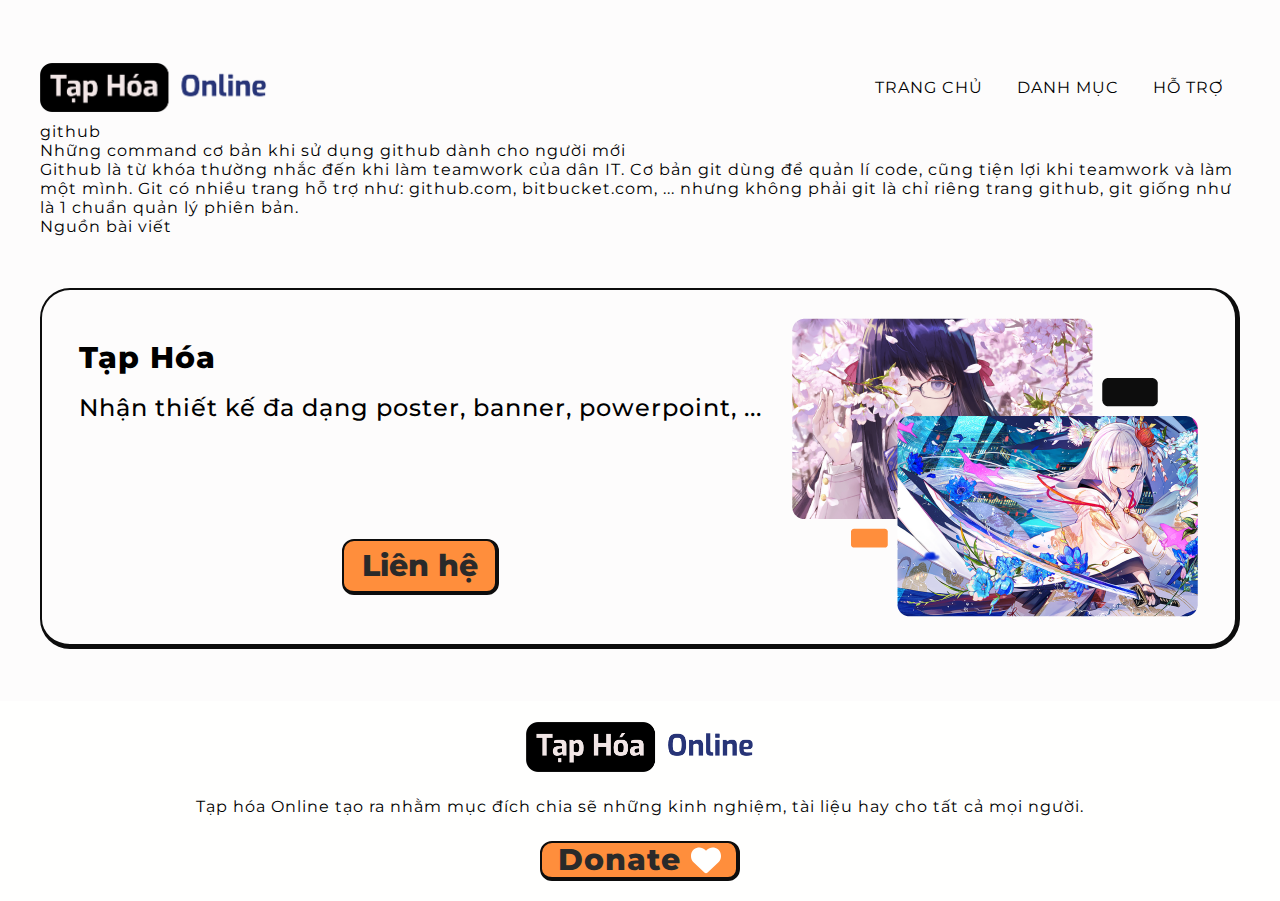
==== github_newbie.html @ ab63b9bc "up" ====
<!DOCTYPE html>
<html lang="en">
<head>
    <meta charset="UTF-8">
    <meta http-equiv="X-UA-Compatible" content="IE=edge">
    <meta name="viewport" content="width=device-width, initial-scale=1.0">
    <link rel="stylesheet" href="./css/index.css">
    <link rel="Icon" href="./img/web-TapHoa/logo-TapHoa.png" type="image/png">
    <title>Git cơ bản</title>
</head>
<body>
    <!-- header -->
    <header class="header container">
        <nav class="header__navbar">

            <a href="./index.html">
                <div class="logo">
                    <img src="./img/web-TapHoa/web-logo-TapHoa.png" alt="">
                </div>
            </a> 

            <div class="nav__menu">
                <ul class="menu__list">
                    <li class="nav__link current">
                        <a href="./index.html">Trang chủ</a>
                    </li>
                    <li class="nav__link">
                        <a href="#">Danh mục</a>
                    </li>
                    <li class="nav__link">
                        <a href="#">Hỗ trợ</a>
                    </li>
                </ul>
            </div>
            
        </nav>
    </header>
    <div class="post__content container">
        <div class="category git">github</div>
        <div class="content__title">Những command cơ bản khi sử dụng github dành cho người mới</div>
        <div class="content__description">Github là từ khóa thường nhắc đến khi làm teamwork của dân IT. Cơ bản git dùng để quản lí code, cũng tiện lợi khi teamwork và làm một mình. Git có nhiều trang hỗ trợ như: github.com, bitbucket.com, ... nhưng không phải git là chỉ riêng trang github, git giống như là 1 chuẩn quản lý phiên bản.</div>
        <div class="content__image">

        </div>
        <div class="content">
            
                
        </div>
    </div>
    <div class="outer container">
        <div id="line"></div>
        <div class="outer__list">
            <div class="outer__link">

            </div>
            <div class="outer__link">

            </div>
            <div class="reference">
                <a href="https://gist.github.com/Haosvit/bc64d8b83ea684b510063f45bd99111b">
                    <span>Nguồn bài viết</span>
                </a>
            </div>
        </div>
    </div>
    <div class="btn__returnHome">

    </div>
    <div class="oder__design container Mgt-big">
        <div class="oder__content">
            <div class="oder__wrapper">
                <div class="substance Mgb-big">
                    <span class="substance__title">Tạp Hóa</span>
                    <span class="substance__description">Nhận thiết kế đa dạng poster, banner, powerpoint, ...</span>
                </div>
                
                <button class="btn__oder Bdr-min ">
                    <a href="#" class="btn__oder--text">Liên hệ</a>
                </button>
            </div>
            <div class="oder__image">
                <div class="order__image">
                    <img src="./img/web-TapHoa/oder__image.png" alt="">
                </div>
            </div>
        </div>

    </div>
    <footer>
        <div class="footer Mgt-big">
            <div class="footer__wrapper">
                <a href="#" class="logo Pdb-midle">
                    <img src="./img/web-TapHoa/web-logo-TapHoa.png" alt="">
                </a>
                <div class="footer__title Pdb-midle">
                    <span>Tạp hóa Online tạo ra nhằm mục đích chia sẽ những kinh nghiệm, tài liệu hay cho tất cả mọi người.</span>
                </div>
                <a href="#" class="btn__donate btn__donate--select Bdr-min">
                    <span class="btn__donate--text">Donate</span>
                    <i class="footer__icon">
                        <svg class="footer__icon--link" xmlns="http://www.w3.org/2000/svg" viewBox="0 0 512 512"><path d="M47.6 300.4L228.3 469.1c7.5 7 17.4 10.9 27.7 10.9s20.2-3.9 27.7-10.9L464.4 300.4c30.4-28.3 47.6-68 47.6-109.5v-5.8c0-69.9-50.5-129.5-119.4-141C347 36.5 300.6 51.4 268 84L256 96 244 84c-32.6-32.6-79-47.5-124.6-39.9C50.5 55.6 0 115.2 0 185.1v5.8c0 41.5 17.2 81.2 47.6 109.5z"/></svg>
                    </i>
                </a href="#">
            </div>
        </div>
    </footer>

    
</body>
</html>
---- css/index.css ----
:root{
    --primary: #0D0D0D;
    --secondary: #FF8E3C;
    --paragraph: #2A2A2A;
    --background:#FDFCFC;
    --background-white:#FFFFFE;
    --font-size-xsm: 1.2rem;
    --font-size-sm: 1.6rem;
    --font-size-md: 2.4rem;
    --font-size-lg: 3rem;
    --font-size-xl: 4rem;
    --gap: 2rem;
    --margin-sm: 2rem;
    --margin-md: 3rem;
    --item-min-hight-sm: 20rem;
    --item-min-hghit-md: 30rem;
}
/* scrolbar */
body::-webkit-scrollbar {
    width: 10px;
}
body::-webkit-scrollbar-thumb{
    background-color: var(--secondary);
    border-radius: 100rem;
}
body::-webkit-scrollbar-track {
    background-color: var(--paragraph);
}

/* base css */
@font-face {
    font-family: 'Montserrat';
    src: url('../fonts/Montserrat-Black.woff2') format('woff2'),
        url('../fonts/Montserrat-Black.woff') format('woff');
    font-weight: 900;
    font-style: normal;
    font-display: swap;
}

@font-face {
    font-family: 'Montserrat';
    src: url('../fonts/Montserrat-BoldItalic.woff2') format('woff2'),
        url('../fonts/Montserrat-BoldItalic.woff') format('woff');
    font-weight: bold;
    font-style: italic;
    font-display: swap;
}

@font-face {
    font-family: 'Montserrat';
    src: url('../fonts/Montserrat-Bold.woff2') format('woff2'),
        url('../fonts/Montserrat-Bold.woff') format('woff');
    font-weight: bold;
    font-style: normal;
    font-display: swap;
}

@font-face {
    font-family: 'Montserrat';
    src: url('../fonts/Montserrat-BlackItalic.woff2') format('woff2'),
        url('../fonts/Montserrat-BlackItalic.woff') format('woff');
    font-weight: 900;
    font-style: italic;
    font-display: swap;
}

@font-face {
    font-family: 'Montserrat';
    src: url('../fonts/Montserrat-ExtraLight.woff2') format('woff2'),
        url('../fonts/Montserrat-ExtraLight.woff') format('woff');
    font-weight: 200;
    font-style: normal;
    font-display: swap;
}

@font-face {
    font-family: 'Montserrat';
    src: url('../fonts/Montserrat-ExtraLightItalic.woff2') format('woff2'),
        url('../fonts/Montserrat-ExtraLightItalic.woff') format('woff');
    font-weight: 200;
    font-style: italic;
    font-display: swap;
}

@font-face {
    font-family: 'Montserrat';
    src: url('../fonts/Montserrat-Italic.woff2') format('woff2'),
        url('../fonts/Montserrat-Italic.woff') format('woff');
    font-weight: normal;
    font-style: italic;
    font-display: swap;
}

@font-face {
    font-family: 'Montserrat';
    src: url('../fonts/Montserrat-ExtraBoldItalic.woff2') format('woff2'),
        url('../fonts/Montserrat-ExtraBoldItalic.woff') format('woff');
    font-weight: bold;
    font-style: italic;
    font-display: swap;
}

@font-face {
    font-family: 'Montserrat';
    src: url('../fonts/Montserrat-ExtraBold.woff2') format('woff2'),
        url('../fonts/Montserrat-ExtraBold.woff') format('woff');
    font-weight: bold;
    font-style: normal;
    font-display: swap;
}

@font-face {
    font-family: 'Montserrat';
    src: url('../fonts/Montserrat-Light.woff2') format('woff2'),
        url('../fonts/Montserrat-Light.woff') format('woff');
    font-weight: 300;
    font-style: normal;
    font-display: swap;
}

@font-face {
    font-family: 'Montserrat';
    src: url('../fonts/Montserrat-SemiBold.woff2') format('woff2'),
        url('../fonts/Montserrat-SemiBold.woff') format('woff');
    font-weight: 600;
    font-style: normal;
    font-display: swap;
}

@font-face {
    font-family: 'Montserrat';
    src: url('../fonts/Montserrat-MediumItalic.woff2') format('woff2'),
        url('../fonts/Montserrat-MediumItalic.woff') format('woff');
    font-weight: 500;
    font-style: italic;
    font-display: swap;
}

@font-face {
    font-family: 'Montserrat';
    src: url('../fonts/Montserrat-LightItalic.woff2') format('woff2'),
        url('../fonts/Montserrat-LightItalic.woff') format('woff');
    font-weight: 300;
    font-style: italic;
    font-display: swap;
}

@font-face {
    font-family: 'Montserrat';
    src: url('../fonts/Montserrat-Medium.woff2') format('woff2'),
        url('../fonts/Montserrat-Medium.woff') format('woff');
    font-weight: 500;
    font-style: normal;
    font-display: swap;
}

@font-face {
    font-family: 'Montserrat';
    src: url('../fonts/Montserrat-Regular.woff2') format('woff2'),
        url('../fonts/Montserrat-Regular.woff') format('woff');
    font-weight: normal;
    font-style: normal;
    font-display: swap;
}

@font-face {
    font-family: 'Montserrat';
    src: url('../fonts/Montserrat-ThinItalic.woff2') format('woff2'),
        url('../fonts/Montserrat-ThinItalic.woff') format('woff');
    font-weight: 100;
    font-style: italic;
    font-display: swap;
}

@font-face {
    font-family: 'Montserrat';
    src: url('../fonts/Montserrat-Thin.woff2') format('woff2'),
        url('../fonts/Montserrat-Thin.woff') format('woff');
    font-weight: 100;
    font-style: normal;
    font-display: swap;
}

@font-face {
    font-family: 'Montserrat';
    src: url('../fonts/Montserrat-SemiBoldItalic.woff2') format('woff2'),
        url('../fonts/Montserrat-SemiBoldItalic.woff') format('woff');
    font-weight: 600;
    font-style: italic;
    font-display: swap;
}


/* base style in css */
* {
    box-sizing: border-box;
    margin: 0;
    padding: 0;
}
html {
    position: relative;
    font-size: 62.5%;
    font-family: 'Montserrat', sans-serif;
    height: 100%;
}
::selection {
    color: var(--secondary);
    background: var(--background-white);
}
.container {
    max-width: 120rem;
    margin: 0 auto;
}
body {
    font-size: var(--font-size-sm);
    letter-spacing: 1px;
    background-color: var(--background);
}
a {
    text-decoration: none;
    color: inherit;
}
h1, h2, h3, h4, a, img, .btn__donate--select {
    -webkit-user-select: none;
    -ms-user-select: none;
    user-select: none;
}
img {
    max-height: 100%;
    display: block;
}
ul {
    list-style: none;
}
input, button {
    font: inherit;
    color: inherit;
    border: none;
    background-color: transparent;
    outline: none;
}
i {
    font-size: var(--font-size-md);
}
/* swiper */
.swiper {
    width: 100%;
    height: 100%;
}

.swiper-slide {
    text-align: center;
    font-size: 18px;
    background: #fff;

    /* Center slide text vertically */
    display: -webkit-box;
    display: -ms-flexbox;
    display: -webkit-flex;
    display: flex;
    -webkit-box-pack: center;
    -ms-flex-pack: center;
    -webkit-justify-content: center;
    justify-content: center;
    -webkit-box-align: center;
    -ms-flex-align: center;
    -webkit-align-items: center;
    align-items: center;
}
.swiper-slide img {
    display: block;
    width: 100%;
    height: 100%;
    object-fit: cover;
}

.swiper-controls{
    width: 3.5rem;
    height: 3.5rem;
    border-radius: 6px;
    background-color: var(--secondary);
}

.swiper-controls::after{
    color: var(--thirdary-color);
}
.swiper-pagination-bullet{
    background-color: var(--primary);
}
/* close swiper */

/* boostrap self */
.Pdt-big {
    padding-top: 52px;
}
.Mgt-big{
    margin-top: 52px;
}
.Pdb-min {
    padding-bottom: 10px;
}
.Pdb-midle{
    padding-bottom: 25px;
}
.Mgb-big {
    margin-bottom: 6.5rem;
}
.Bdr-min{
    border-radius: 12px;
}

/* close base css */

/* header */
.header {
    position: sticky;
    position: -webkit-sticky;
    top:0;
    left: 0;
    width: 100%;
    background-color: var(--background);
    z-index: 999;
}
.header__navbar {
    display: flex;
    align-items: center;
    justify-content: space-between;
    margin-top: 53px;
    padding: 10px 0 10px 0;
}
/* logo */
.logo img {
    max-width: 227.32px;
}
/* menu */
.menu__list{
    display: flex;
    position: relative;
}
.nav__link{
    display: block;
    text-decoration: none;
    text-transform: uppercase;
    font-weight: 800px;
    padding: 7px;
    margin: 0 10px;
}
.nav__link:hover{
    color: var(--secondary);
}
/* banner */
.banners {
    display: flex;
    align-self: center;
    padding-top: 53px;
}
.banner__menu{
    display: flex;
    max-height: 283px;
}
.banner__item--left{
    width: 704px;
}
.banner__item--left img{
    max-width: 100%;
    height: 100%;
    background-position: center;
}
.banner__item--right{
    padding-left: 12px;
}
.banner__item--right img {
    max-width: 484px;
}
.banner__item--left img, 
.banner__item--right img{
    border-radius: 12px;
    object-fit: cover;
}
/* post */
.title {
    position: relative;
    font-size: var(--font-size-lg);
}
h2:after {
    content: attr(data-name);
    font-size: var(--font-size-xl);
    text-transform: uppercase;
    opacity: .1;
    color: var(--primary);
    position: absolute;
    top: 1.5rem;
    left: 2rem;
}

/* content post */
.posts{
    display: flex;
    height: 262px;
}
.post__link {
    border-radius: 12px;
}
.post__link img {
    height: 262px;
    width: 100%;
    object-fit: cover;
}

/* source design */
.sources {
    position: relative;
    /* height: 386px; */
}
.source__wrapper{
    display: grid;
    grid-template-columns: repeat(4,1fr);
    width: 100%;
}
.source__link img{
    width: 290px; 
    height: 315px;
    object-fit: cover;
}
/* btn viewMore */
.btn__viewMore {
    display: flex;
    justify-content: flex-end;
    font-size:var(--font-size-sm);
}
.viewMore__text{
    display: contents;
}
.viewMore__icon {
    margin-left: 6px;
    max-width: var(--font-size-xsm);
}
/* source design post */
.source__title{
    display: grid;
}
.title__source--link{
    font-weight: bold;
    font-size: var(--font-size-md);
}
.title__description{
    font-size: var(--font-size-sm);
}

/* oder design */
.oder__design {
    display: flex;
    height: 361px;
    justify-content: center;
    align-items: center;
    border: solid;
    border-color: var(--primary);
    border-width: 2px 5px 5px 2px;
    border-radius: 30px;
}
.oder__content{
    display: flex;
    justify-content: center;
    height: 299px;
}
.oder__wrapper{
    display: grid;
    margin-right: 3rem;
    align-items: center;
    justify-items: center;
}
.substance{
    display: grid;
    height: 89px;
}
.substance__description,.substance__title {
    width: 100%;
}
.substance__title{
    font-size: var(--font-size-lg);
    margin-bottom: 10px;
    line-height: 3.5rem;
    font-weight: 700;
}
.substance__description{
    font-size: var(--font-size-md);
    font-weight: 500;
}
/* button order  */
.btn__oder {
    display: flex;
    background-color: var(--secondary);
    border: solid var(--primary);
    border-width: 2px 4px 4px 2px;
    width: 157px;
    height: 56px;
    align-self: center;
    justify-content: center;
    align-items: center;
}
.btn__oder--text{
    color: var(--paragraph);
    font-size: var(--font-size-lg);
    font-weight: 700;
    font-weight: bold;
}
/* footer */
.footer {
    display: flex;
    height: 200px;
    justify-content: center;
    align-items: center;
    background-color: var(--background-white);
}
.footer__wrapper{
    display: grid;
    align-items: center;
    justify-items: center;
}
.btn__donate{
    display: flex;
    width: 200px;
    height: 40px;
    border: solid var(--primary);
    border-width: 2px 4px 4px 2px;
    justify-content: center;
    align-items: center;
    background-color: var(--secondary);
}
.btn__donate--text{
    color: var(--paragraph);
    font-size: var(--font-size-lg);
    font-weight: bold;
    margin-right: 10px;
}
.footer__icon{
    width: 30px;
    height: 30px;
}
.footer__icon--link{
    fill: var(--background-white);
}
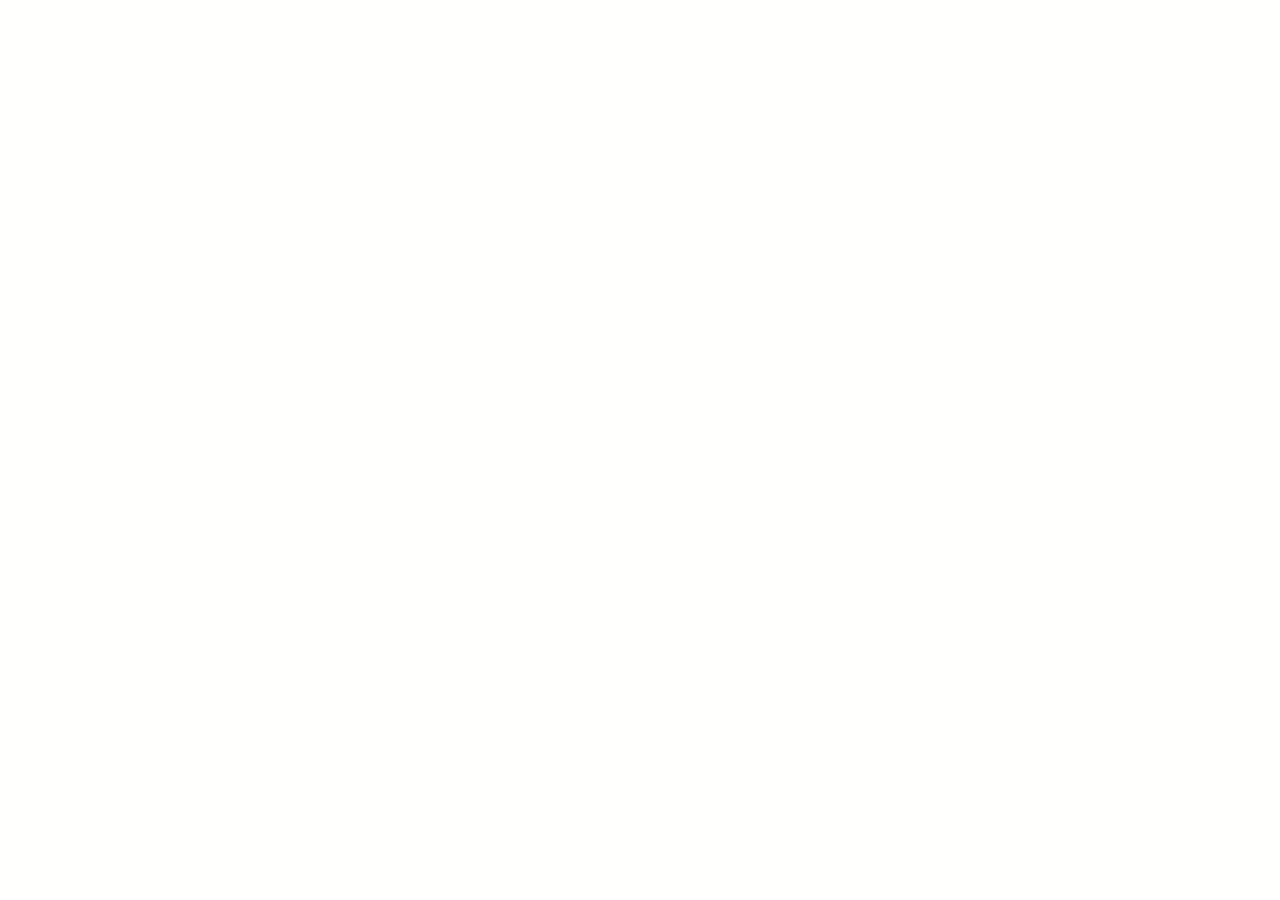
==== commit b6dbea77: "change name and design" ====
--- a/github_newbie.html
+++ b/github_newbie.html
@@ -10,101 +10,7 @@
 </head>
 <body>
     <!-- header -->
-    <header class="header container">
-        <nav class="header__navbar">
-
-            <a href="./index.html">
-                <div class="logo">
-                    <img src="./img/web-TapHoa/web-logo-TapHoa.png" alt="">
-                </div>
-            </a> 
-
-            <div class="nav__menu">
-                <ul class="menu__list">
-                    <li class="nav__link current">
-                        <a href="./index.html">Trang chủ</a>
-                    </li>
-                    <li class="nav__link">
-                        <a href="#">Danh mục</a>
-                    </li>
-                    <li class="nav__link">
-                        <a href="#">Hỗ trợ</a>
-                    </li>
-                </ul>
-            </div>
-            
-        </nav>
-    </header>
-    <div class="post__content container">
-        <div class="category git">github</div>
-        <div class="content__title">Những command cơ bản khi sử dụng github dành cho người mới</div>
-        <div class="content__description">Github là từ khóa thường nhắc đến khi làm teamwork của dân IT. Cơ bản git dùng để quản lí code, cũng tiện lợi khi teamwork và làm một mình. Git có nhiều trang hỗ trợ như: github.com, bitbucket.com, ... nhưng không phải git là chỉ riêng trang github, git giống như là 1 chuẩn quản lý phiên bản.</div>
-        <div class="content__image">
-
-        </div>
-        <div class="content">
-            
-                
-        </div>
-    </div>
-    <div class="outer container">
-        <div id="line"></div>
-        <div class="outer__list">
-            <div class="outer__link">
-
-            </div>
-            <div class="outer__link">
-
-            </div>
-            <div class="reference">
-                <a href="https://gist.github.com/Haosvit/bc64d8b83ea684b510063f45bd99111b">
-                    <span>Nguồn bài viết</span>
-                </a>
-            </div>
-        </div>
-    </div>
-    <div class="btn__returnHome">
-
-    </div>
-    <div class="oder__design container Mgt-big">
-        <div class="oder__content">
-            <div class="oder__wrapper">
-                <div class="substance Mgb-big">
-                    <span class="substance__title">Tạp Hóa</span>
-                    <span class="substance__description">Nhận thiết kế đa dạng poster, banner, powerpoint, ...</span>
-                </div>
-                
-                <button class="btn__oder Bdr-min ">
-                    <a href="#" class="btn__oder--text">Liên hệ</a>
-                </button>
-            </div>
-            <div class="oder__image">
-                <div class="order__image">
-                    <img src="./img/web-TapHoa/oder__image.png" alt="">
-                </div>
-            </div>
-        </div>
-
-    </div>
-    <footer>
-        <div class="footer Mgt-big">
-            <div class="footer__wrapper">
-                <a href="#" class="logo Pdb-midle">
-                    <img src="./img/web-TapHoa/web-logo-TapHoa.png" alt="">
-                </a>
-                <div class="footer__title Pdb-midle">
-                    <span>Tạp hóa Online tạo ra nhằm mục đích chia sẽ những kinh nghiệm, tài liệu hay cho tất cả mọi người.</span>
-                </div>
-                <a href="#" class="btn__donate btn__donate--select Bdr-min">
-                    <span class="btn__donate--text">Donate</span>
-                    <i class="footer__icon">
-                        <svg class="footer__icon--link" xmlns="http://www.w3.org/2000/svg" viewBox="0 0 512 512"><path d="M47.6 300.4L228.3 469.1c7.5 7 17.4 10.9 27.7 10.9s20.2-3.9 27.7-10.9L464.4 300.4c30.4-28.3 47.6-68 47.6-109.5v-5.8c0-69.9-50.5-129.5-119.4-141C347 36.5 300.6 51.4 268 84L256 96 244 84c-32.6-32.6-79-47.5-124.6-39.9C50.5 55.6 0 115.2 0 185.1v5.8c0 41.5 17.2 81.2 47.6 109.5z"/></svg>
-                    </i>
-                </a href="#">
-            </div>
-        </div>
-    </footer>
-
+   
     
 </body>
 </html>--- a/css/index.css
+++ b/css/index.css
@@ -1,19 +1,14 @@
 :root{
-    --primary: #0D0D0D;
-    --secondary: #FF8E3C;
-    --paragraph: #2A2A2A;
-    --background:#FDFCFC;
-    --background-white:#FFFFFE;
+    --primary: #0F0E17;
+    --secondary: #FF8906;
+    --teriary: #E53170;
+    --paragraph: #A7A9BE;;
+    --text:#FFFFFE;;
     --font-size-xsm: 1.2rem;
     --font-size-sm: 1.6rem;
     --font-size-md: 2.4rem;
     --font-size-lg: 3rem;
     --font-size-xl: 4rem;
-    --gap: 2rem;
-    --margin-sm: 2rem;
-    --margin-md: 3rem;
-    --item-min-hight-sm: 20rem;
-    --item-min-hghit-md: 30rem;
 }
 /* scrolbar */
 body::-webkit-scrollbar {
@@ -205,27 +200,29 @@
 }
 ::selection {
     color: var(--secondary);
-    background: var(--background-white);
+    background: var(--text);
 }
 .container {
-    max-width: 120rem;
+    max-width: 120rem !important;
     margin: 0 auto;
 }
+
 body {
     font-size: var(--font-size-sm);
     letter-spacing: 1px;
-    background-color: var(--background);
+    background-color: var(--text);
 }
 a {
     text-decoration: none;
     color: inherit;
 }
-h1, h2, h3, h4, a, img, .btn__donate--select {
+h1, h2, h3, h4, a, img, span {
     -webkit-user-select: none;
     -ms-user-select: none;
     user-select: none;
 }
 img {
+    border-radius: 8px;
     max-height: 100%;
     display: block;
 }
@@ -242,301 +239,91 @@
 i {
     font-size: var(--font-size-md);
 }
-/* swiper */
-.swiper {
+/* boostrap by yin */
+.bg-main-dark,
+.bg-main-light {
     width: 100%;
-    height: 100%;
-}
-
-.swiper-slide {
-    text-align: center;
-    font-size: 18px;
-    background: #fff;
-
-    /* Center slide text vertically */
-    display: -webkit-box;
-    display: -ms-flexbox;
-    display: -webkit-flex;
-    display: flex;
-    -webkit-box-pack: center;
-    -ms-flex-pack: center;
-    -webkit-justify-content: center;
-    justify-content: center;
-    -webkit-box-align: center;
-    -ms-flex-align: center;
-    -webkit-align-items: center;
-    align-items: center;
-}
-.swiper-slide img {
-    display: block;
-    width: 100%;
-    height: 100%;
-    object-fit: cover;
-}
-
-.swiper-controls{
-    width: 3.5rem;
-    height: 3.5rem;
+    height: 961px;
+    z-index: 99;
+}
+.bg-main-dark {
+    background-color: var(--primary);
+}
+.bg-main-light {
+    background-color: var(--text);
+}
+
+.btn {
+    color: var(--text);
+    font-size: var(--font-size-sm);
     border-radius: 6px;
+    padding: 10px 20px 10px 20px;
     background-color: var(--secondary);
 }
 
-.swiper-controls::after{
-    color: var(--thirdary-color);
-}
-.swiper-pagination-bullet{
-    background-color: var(--primary);
-}
-/* close swiper */
-
-/* boostrap self */
-.Pdt-big {
-    padding-top: 52px;
-}
-.Mgt-big{
-    margin-top: 52px;
-}
-.Pdb-min {
-    padding-bottom: 10px;
-}
-.Pdb-midle{
-    padding-bottom: 25px;
-}
-.Mgb-big {
-    margin-bottom: 6.5rem;
-}
-.Bdr-min{
-    border-radius: 12px;
-}
-
-/* close base css */
 
 /* header */
 .header {
-    position: sticky;
-    position: -webkit-sticky;
-    top:0;
-    left: 0;
-    width: 100%;
-    background-color: var(--background);
-    z-index: 999;
-}
-.header__navbar {
+    height: 106px;
+    padding-top: 53px;
+}
+.header__wrapper {
     display: flex;
+    height: 53px;
     align-items: center;
     justify-content: space-between;
-    margin-top: 53px;
-    padding: 10px 0 10px 0;
-}
-/* logo */
-.logo img {
-    max-width: 227.32px;
-}
-/* menu */
-.menu__list{
+}
+.nav__logo{
+    width: 151px;
+    height: 100%;
+}
+.nav__menu {
     display: flex;
-    position: relative;
-}
-.nav__link{
-    display: block;
-    text-decoration: none;
-    text-transform: uppercase;
-    font-weight: 800px;
-    padding: 7px;
-    margin: 0 10px;
-}
-.nav__link:hover{
+    justify-content: space-between;
+}
+.list__item{
+    cursor: pointer;
+    padding: 5px 10px 5px 10px;
+    font-weight: bold;
+    color: var(--text);
+}
+.list__item:hover {
     color: var(--secondary);
 }
-/* banner */
-.banners {
+
+
+.home {
     display: flex;
-    align-self: center;
-    padding-top: 53px;
-}
-.banner__menu{
-    display: flex;
-    max-height: 283px;
-}
-.banner__item--left{
-    width: 704px;
-}
-.banner__item--left img{
-    max-width: 100%;
-    height: 100%;
-    background-position: center;
-}
-.banner__item--right{
-    padding-left: 12px;
-}
-.banner__item--right img {
-    max-width: 484px;
-}
-.banner__item--left img, 
-.banner__item--right img{
-    border-radius: 12px;
-    object-fit: cover;
-}
-/* post */
-.title {
-    position: relative;
-    font-size: var(--font-size-lg);
-}
-h2:after {
-    content: attr(data-name);
+    width: 138rem;
+    align-items: center;
+    justify-content: space-between;
+    padding-top: 90px;
+    margin-left: 352px;
+}
+.home__content--left{
+    display: grid;
+    justify-items: center;
+}
+.home-content__left--wrapper {
+    display: grid;
+    width: 100%;
+    padding-bottom: 32px;
+}
+.home__content--left {
+    width: 532px;
+    margin-right: 68px;
+}
+.home-content__title {
     font-size: var(--font-size-xl);
-    text-transform: uppercase;
-    opacity: .1;
-    color: var(--primary);
-    position: absolute;
-    top: 1.5rem;
-    left: 2rem;
-}
-
-/* content post */
-.posts{
-    display: flex;
-    height: 262px;
-}
-.post__link {
-    border-radius: 12px;
-}
-.post__link img {
-    height: 262px;
-    width: 100%;
-    object-fit: cover;
-}
-
-/* source design */
-.sources {
-    position: relative;
-    /* height: 386px; */
-}
-.source__wrapper{
-    display: grid;
-    grid-template-columns: repeat(4,1fr);
-    width: 100%;
-}
-.source__link img{
-    width: 290px; 
-    height: 315px;
-    object-fit: cover;
-}
-/* btn viewMore */
-.btn__viewMore {
-    display: flex;
-    justify-content: flex-end;
-    font-size:var(--font-size-sm);
-}
-.viewMore__text{
-    display: contents;
-}
-.viewMore__icon {
-    margin-left: 6px;
-    max-width: var(--font-size-xsm);
-}
-/* source design post */
-.source__title{
-    display: grid;
-}
-.title__source--link{
-    font-weight: bold;
+    font-weight: bold;
+    padding-bottom: 16px;
+    color: var(--text);
+}
+.home-content__description{
     font-size: var(--font-size-md);
-}
-.title__description{
-    font-size: var(--font-size-sm);
-}
-
-/* oder design */
-.oder__design {
-    display: flex;
-    height: 361px;
-    justify-content: center;
-    align-items: center;
-    border: solid;
-    border-color: var(--primary);
-    border-width: 2px 5px 5px 2px;
-    border-radius: 30px;
-}
-.oder__content{
-    display: flex;
-    justify-content: center;
-    height: 299px;
-}
-.oder__wrapper{
-    display: grid;
-    margin-right: 3rem;
-    align-items: center;
-    justify-items: center;
-}
-.substance{
-    display: grid;
-    height: 89px;
-}
-.substance__description,.substance__title {
-    width: 100%;
-}
-.substance__title{
-    font-size: var(--font-size-lg);
-    margin-bottom: 10px;
-    line-height: 3.5rem;
-    font-weight: 700;
-}
-.substance__description{
-    font-size: var(--font-size-md);
-    font-weight: 500;
-}
-/* button order  */
-.btn__oder {
-    display: flex;
-    background-color: var(--secondary);
-    border: solid var(--primary);
-    border-width: 2px 4px 4px 2px;
-    width: 157px;
-    height: 56px;
-    align-self: center;
-    justify-content: center;
-    align-items: center;
-}
-.btn__oder--text{
     color: var(--paragraph);
-    font-size: var(--font-size-lg);
-    font-weight: 700;
-    font-weight: bold;
-}
-/* footer */
-.footer {
-    display: flex;
-    height: 200px;
-    justify-content: center;
-    align-items: center;
-    background-color: var(--background-white);
-}
-.footer__wrapper{
-    display: grid;
-    align-items: center;
-    justify-items: center;
-}
-.btn__donate{
-    display: flex;
-    width: 200px;
-    height: 40px;
-    border: solid var(--primary);
-    border-width: 2px 4px 4px 2px;
-    justify-content: center;
-    align-items: center;
-    background-color: var(--secondary);
-}
-.btn__donate--text{
-    color: var(--paragraph);
-    font-size: var(--font-size-lg);
-    font-weight: bold;
-    margin-right: 10px;
-}
-.footer__icon{
-    width: 30px;
-    height: 30px;
-}
-.footer__icon--link{
-    fill: var(--background-white);
-}+}
+.home-content__image--wrapper img {
+    width: 780px;
+    filter: drop-shadow(0px 0px 70px rgba(255, 255, 255, 0.25));
+}
